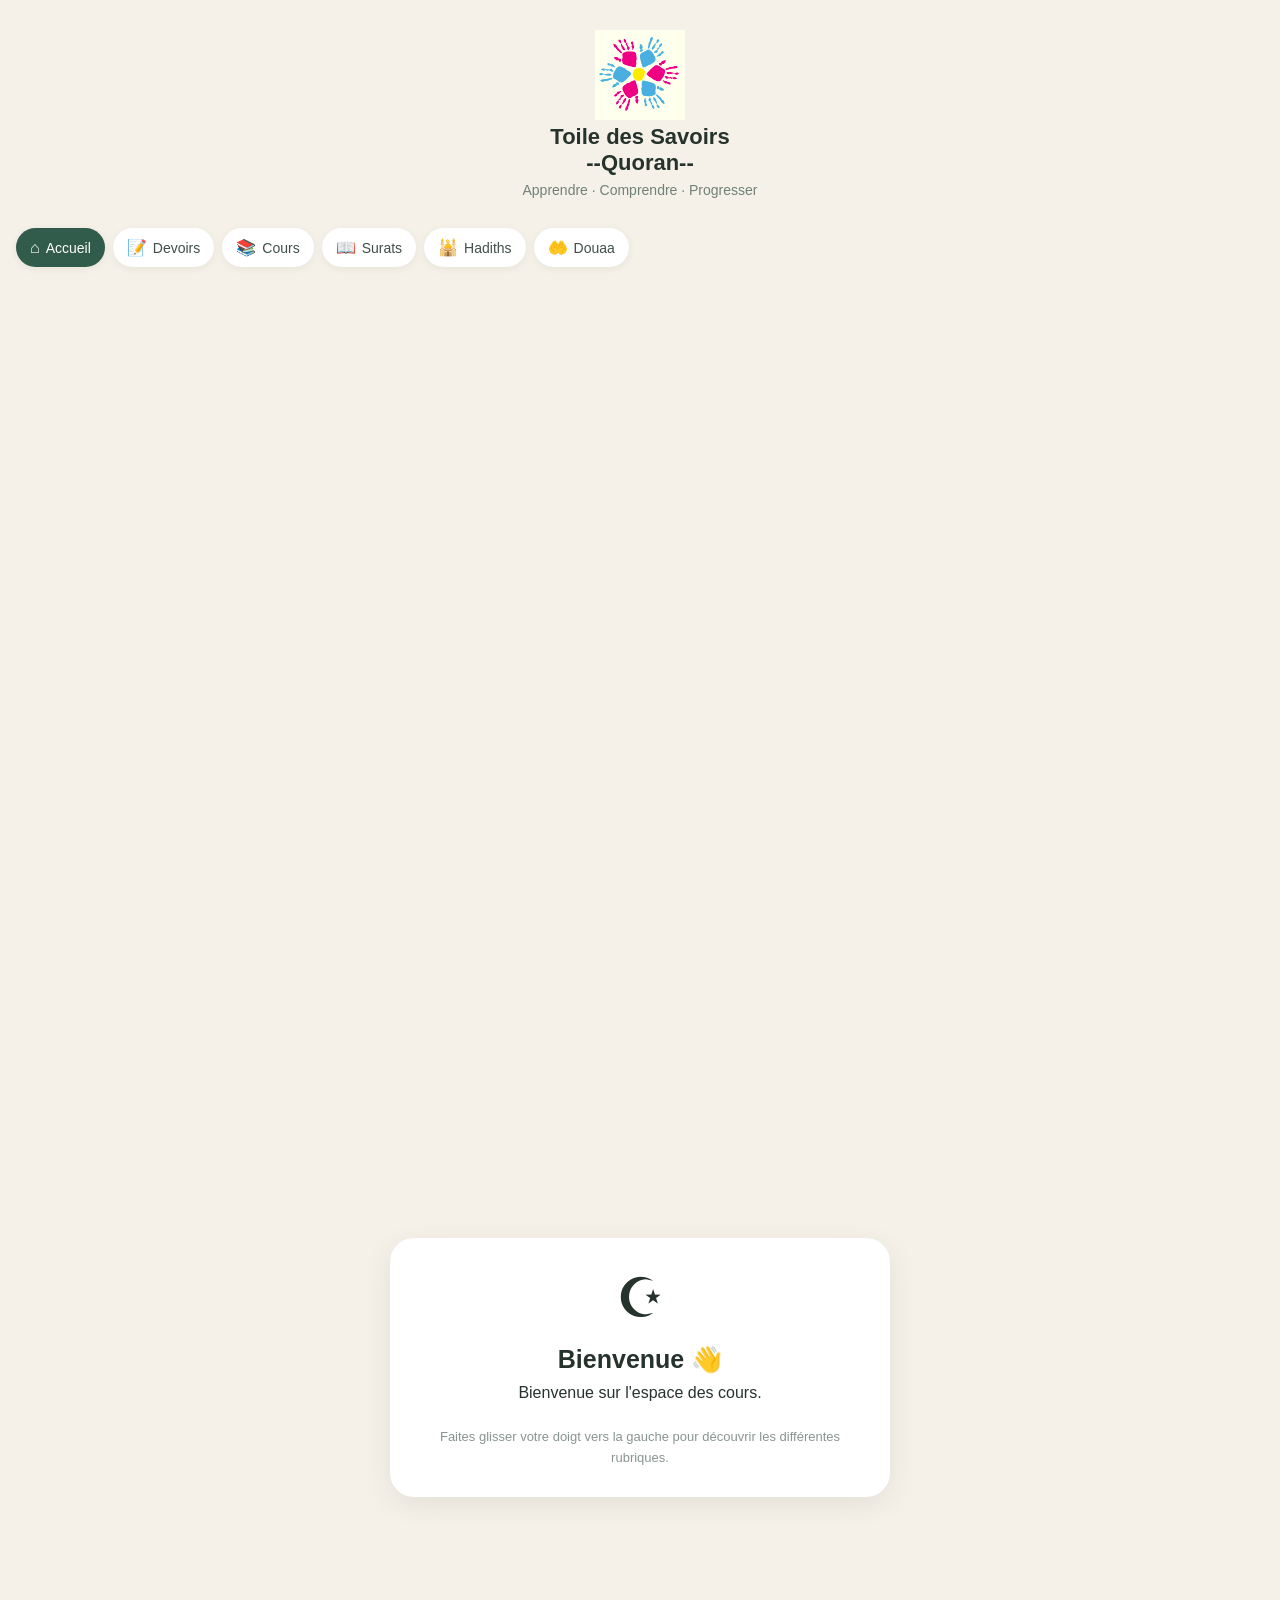
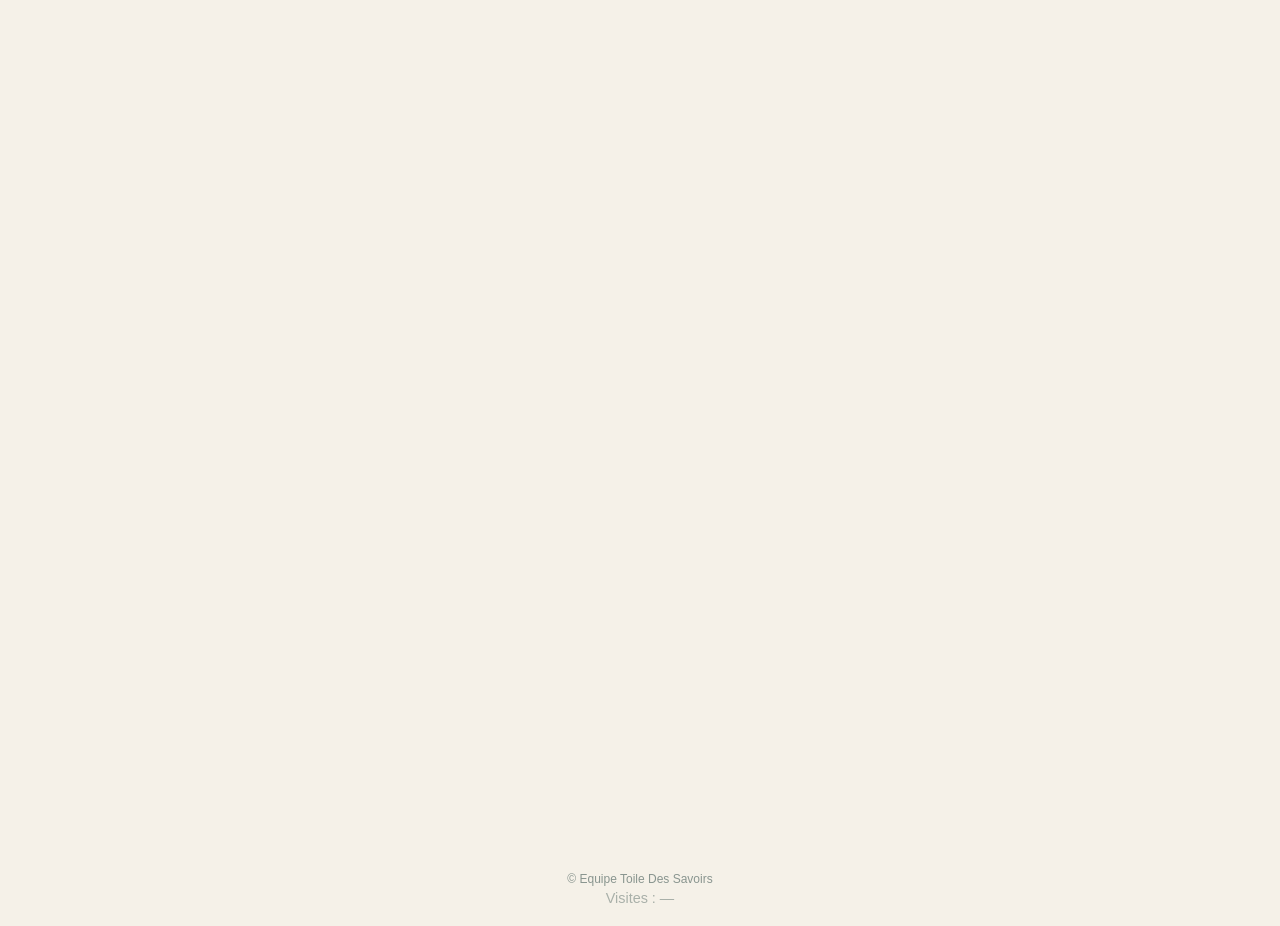
==== index.html @ ae584335 "Update index.html" ====
<!DOCTYPE html>
<html lang="fr">

<head>
    <meta charset="UTF-8">
    <meta name="viewport" content="width=device-width, initial-scale=1.0">
    <meta name="theme-color" content="#f5f1e8">

    <title>Toile des savoirs</title>

    <link rel="stylesheet" href="style.css">
</head>

<body>

    <!-- EN-TÊTE -->
    <header class="header">

        <div class="logo">

            <div class="logo">
                <img src="logo.png" alt="Logo de l'association">
            </div>

            <h1>Toile des Savoirs</h1>
            <h1>--Quoran--</h1>

        </div>

        <p class="subtitle">
            Apprendre · Comprendre · Progresser
        </p>

    </header>


    <!-- NAVIGATION HORIZONTALE -->
    <nav class="navigation">

        <a href="#accueil" class="nav-item active">
            <span>⌂</span>
            Accueil
        </a>

        <a href="#devoirs" class="nav-item">
            <span>📝</span>
            Devoirs
        </a>

        <a href="#cours" class="nav-item">
            <span>📚</span>
            Cours
        </a>

        <a href="#surats" class="nav-item">
            <span>📖</span>
            Surats
        </a>

        <a href="#hadiths" class="nav-item">
            <span>🕌</span>
            Hadiths
        </a>

        <a href="#douaa" class="nav-item">
            <span>🤲</span>
            Douaa
        </a>

    </nav>


    <!-- CONTENU DES PAGES -->
    <main class="pages">


        <!-- ACCUEIL -->
        <section id="accueil" class="page home-page">

            <div class="card welcome-card">

                <div class="big-icon">☪</div>

                <h2>Bienvenue 👋</h2>

                <p>
                    Bienvenue sur l'espace des cours.
                </p>

                <p class="hint">
                    Faites glisser votre doigt vers la gauche
                    pour découvrir les différentes rubriques.
                </p>

            </div>

        </section>


        <!-- DEVOIRS -->
        <section id="devoirs" class="page">

            <div class="card">

                <div class="section-icon">📝</div>

                <h2>Devoirs</h2>

                <p class="description">
                    Retrouve ici les devoirs à faire pour le prochain cours.
                </p>

                <div class="lesson-list">

                    <!-- DEVOIR 1 -->
                    <div class="lesson">

                        <strong>Devoir 1 — 11/10/2026</strong>

                        <span>
                            Mémoriser Ayat El Kursi آيَةُ الْكُرْسِيِّ
                        </span>

                    </div>


                    <!-- DEVOIR 2 -->
                    <div class="lesson">

                        <strong>Devoir 2 — 01/11/2026</strong>

                        <span>
                            Sourate Al-Baqara, verset 285 : آمَنَ الرَّسُولُ بِمَا أُنْزِلَ إِلَيْهِ
                        </span>

                    </div>


                    <!-- DEVOIR 3 -->
                    <div class="lesson">

                        <strong>Devoir 3 — 08/11/2026</strong>

                        <span>
                            Sourate Al-Baqara, verset 286 : لَا يُكَلِّفُ اللَّهُ نَفْسًا إِلَّا وُسْعَهَا
                        </span>

                    </div>

                </div>

            </div>

        </section>

        <!-- COURS -->
        <section id="cours" class="page">

            <div class="card">

                <div class="section-icon">📚</div>

                <h2>Cours</h2>

                <p class="description">
                    Retrouve ici les différents cours.
                </p>

                <div class="lesson-list">

                    <!-- COURS 1 -->
                    <a
                        href="https://drive.google.com/file/d/1bLB-qqunnmc3eS-9xTrLS5FVIZlKx-L-/view?usp=drive_link"
                        class="lesson"
                        target="_blank"
                        rel="noopener noreferrer"
                    >
                        <strong>Cours 1 (04/10/2026)</strong>
                        <span>Al-Fatiha</span>
                    </a>

                    <!-- COURS 2-->
                    <a
                        href="https://drive.google.com/file/d/1TrYuU-rpWvGzJhx4FxZA5jK5yMBJ1NDQ/view?usp=sharing"
                        class="lesson"
                        target="_blank"
                        rel="noopener noreferrer"
                    >
                        <strong>Cours 2 (11/10/2026) </strong>
                        <span>Aya El Kursi + Les piliers de l'Islam</span>
                    </a>

                    <!-- COURS 3 -->
                    <a
                        href="cours/Cours3_AlBaqara2_285etlespiliersdelafoi.html"
                        class="lesson"
                        target="_blank"
                        rel="noopener noreferrer"
                    >
                        <strong>Cours 3 (18/10/2026) </strong>
                        <span>Al-Baqara 2 V285 + Les piliers de la foi</span>
                    </a>

                    <!-- COURS 4 -->
                    <a
                        href="cours/Cours4_AlBaqara2_286etcoursleIhsan.html"
                        class="lesson"
                        target="_blank"
                        rel="noopener noreferrer"
                    >
                        <strong>Cours 4 (01/11/2026)</strong>
                        <span>Al-Baqara 2 V286 + Le Ihsan</span>
                    </a>

                    <!-- COURS 5 -->
                    <a
                        href="cours/Cours5Az-Zalzala.html"
                        class="lesson"
                        target="_blank"
                        rel="noopener noreferrer"
                    >
                        <strong>Cours 5 (08/11/2026)</strong>
                        <span>Az-Zalzala + Mœurs islamiques : la bienfaisance envers les parents</span>
                    </a>

                </div>

            </div>

        </section>

        <!-- SURATS -->
        <section id="surats" class="page">

            <div class="card">

                <div class="section-icon">📖</div>

                <h2>Surats</h2>

                <p class="description">
                    Les surats étudiées pendant les cours.
                </p>

                <div class="lesson-list">

                    <!-- AL-FATIHA -->
                    <div class="lesson">
                        <strong>Al-Fatiha</strong>
                        <span>سورة الفاتحة</span>
                        <audio controls preload="none">
                            <source src="audio/alfatiha.mp3" type="audio/mpeg">
                            Ton navigateur ne supporte pas la lecture audio.
                        </audio>
                    </div>

                    <!-- AYAT EL KURSI -->
                    <div class="lesson">
                        <strong>Verset Al Kursi</strong>
                        <span>آيَةُ الْكُرْسِيِّ</span>
                        <audio controls preload="none">
                            <source src="audio/ayakursi.mp3" type="audio/mpeg">
                            Ton navigateur ne supporte pas la lecture audio.
                        </audio>
                    </div>

                    <!-- AL-BAQARA 285 -->
                    <div class="lesson">
                        <strong>Al-Baqara, verset 285</strong>
                        <span>آمَنَ الرَّسُولُ بِمَا أُنْزِلَ إِلَيْهِ</span>
                        <audio controls preload="none">
                            <source src="audio/AlBaqarah.Ayah285.mp3" type="audio/mpeg">
                            Ton navigateur ne supporte pas la lecture audio.
                        </audio>
                    </div>

                    <!-- AL-BAQARA 286 -->
                    <div class="lesson">
                        <strong>Al-Baqara, verset 286</strong>
                        <span>لَا يُكَلِّفُ اللَّهُ نَفْسًا إِلَّا وُسْعَهَا</span>
                        <audio controls preload="none">
                            <source src="audio/Al-BaqarahAyah286.mp3" type="audio/mpeg">
                            Ton navigateur ne supporte pas la lecture audio.
                        </audio>
                    </div>

                    <!-- AZ-ZALZALA 99 -->
                    <div class="lesson">
                        <strong>Az-Zalzala, sourate 99</strong>
                        <span>إِذَا زُلْزِلَتِ الْأَرْضُ زِلْزَالَهَا</span>
                        <audio controls preload="none">
                            <source src="audio/az-zalzala-sourate99.mp3" type="audio/mpeg">
                            Ton navigateur ne supporte pas la lecture audio.
                        </audio>
                    </div>

                </div>

            </div>

        </section>

        <!-- HADITHS -->
        <section id="hadiths" class="page">

            <div class="card">

                <div class="section-icon">🕌</div>

                <h2>Hadiths</h2>

                <p class="description">
                    Apprends les hadiths en français, en phonétique
                    et en arabe.
                </p>

                <div class="lesson-list">

                    <!-- HADITHS FR -->
                    <a
                        href="hadiths/hadiths_fr.html"
                        class="lesson"
                        target="_blank"
                        rel="noopener noreferrer"
                    >
                        <strong>Hadiths (cliquer ici)</strong>
                        <span>Français, phonétique et arabe</span>
                    </a>

                </div>

            </div>

        </section>

        <!-- DOUAA -->
        <section id="douaa" class="page">

            <div class="card">

                <div class="section-icon">🤲</div>

                <h2>Douaa</h2>

                <p class="description">
                    Quelques invocations à apprendre.
                </p>


                <!-- AVANT DE MANGER -->
                <div class="douaa">

                    <h3>🍽️ Avant de manger</h3>

                    <p class="arabic" dir="rtl" lang="ar">
                        بِسْمِ اللَّهِ
                    </p>

                    <p>
                        <strong>Prononciation :</strong><br>
                        Bismillah.
                    </p>

                    <p>
                        <strong>Traduction :</strong><br>
                        Au nom d'Allah.
                    </p>

                </div>


                <!-- AVANT DE DORMIR -->
                <div class="douaa">

                    <h3>🌙 Avant de dormir</h3>

                    <p class="arabic" dir="rtl" lang="ar">
                        بِاسْمِكَ اللَّهُمَّ أَمُوتُ وَأَحْيَا
                    </p>

                    <p>
                        <strong>Prononciation :</strong><br>
                        Bismika Allahoumma amoutou wa ahya.
                    </p>

                    <p>
                        <strong>Traduction :</strong><br>
                        C'est en Ton nom, ô Allah, que je meurs et que je vis.
                    </p>

                </div>


                <!-- APRÈS LA SALAT -->
                <div class="douaa">

                    <h3>🕌 Invocations après la salat</h3>

                    <p class="description">
                        Les évocations à réciter après la prière obligatoire.
                    </p>


                    <!-- 1. DEMANDE DE PARDON -->
                    <h4>1. Demande de pardon (3 fois)</h4>

                    <p class="arabic" dir="rtl" lang="ar">
                        أَسْتَغْفِرُ اللَّهَ
                    </p>

                    <p>
                        <strong>Prononciation :</strong><br>
                        Astaghfiroullah.
                    </p>

                    <p>
                        <strong>Traduction :</strong><br>
                        Je demande pardon à Allah.
                    </p>


                    <!-- 2. ALLAHOUMMA ANTA AS-SALAM -->
                    <h4>2. Allahoumma anta as-salam</h4>

                    <p class="arabic" dir="rtl" lang="ar">
                        اللَّهُمَّ أَنْتَ السَّلَامُ
                        وَمِنْكَ السَّلَامُ
                        تَبَارَكْتَ يَا ذَا الْجَلَالِ وَالْإِكْرَامِ
                    </p>

                    <p>
                        <strong>Prononciation :</strong><br>
                        Allahoumma anta as-salaam,
                        wa minkas-salaam,
                        tabaarakta yaa dhal-jalaali wal-ikraam.
                    </p>

                    <p>
                        <strong>Traduction :</strong><br>
                        Ô Allah, Tu es la Paix et de Toi vient la paix.
                        Béni sois-Tu, ô Détenteur de la majesté et de la générosité.
                    </p>


                    <!-- 3. LES ÉVOCATIONS -->
                    <h4>3. Les évocations (33 fois chacune)</h4>

                    <p class="arabic" dir="rtl" lang="ar">
                        سُبْحَانَ اللَّهِ
                    </p>

                    <p>
                        <strong>Prononciation :</strong><br>
                        Soubhanallah. (33 fois)
                    </p>

                    <p>
                        <strong>Traduction :</strong><br>
                        Gloire et pureté à Allah.
                    </p>


                    <p class="arabic" dir="rtl" lang="ar">
                        الْحَمْدُ لِلَّهِ
                    </p>

                    <p>
                        <strong>Prononciation :</strong><br>
                        Al-hamdoulillah. (33 fois)
                    </p>

                    <p>
                        <strong>Traduction :</strong><br>
                        Louange à Allah.
                    </p>


                    <p class="arabic" dir="rtl" lang="ar">
                        اللَّهُ أَكْبَرُ
                    </p>

                    <p>
                        <strong>Prononciation :</strong><br>
                        Allahou akbar. (33 fois)
                    </p>

                    <p>
                        <strong>Traduction :</strong><br>
                        Allah est le plus Grand.
                    </p>


                    <!-- 4. INVOCATION FINALE -->
                    <h4>4. Invocation pour compléter les cent</h4>

                    <p class="arabic" dir="rtl" lang="ar">
                        لَا إِلَٰهَ إِلَّا اللَّهُ وَحْدَهُ
                        لَا شَرِيكَ لَهُ،
                        لَهُ الْمُلْكُ وَلَهُ الْحَمْدُ،
                        وَهُوَ عَلَىٰ كُلِّ شَيْءٍ قَدِيرٌ
                    </p>

                    <p>
                        <strong>Prononciation :</strong><br>
                        Laa ilaaha illallaah,
                        wahdahou laa charika lah,
                        lahoul-moulkou wa lahoul-hamd,
                        wa houwa alaa koulli chay'in qadiir.
                    </p>

                    <p>
                        <strong>Traduction :</strong><br>
                        Il n'y a aucune divinité digne d'adoration
                        en dehors d'Allah, Seul et sans associé.
                        À Lui appartiennent la royauté et la louange,
                        et Il est capable de toute chose.
                    </p>


                    <!-- 5. AYAT AL-KURSI -->
                    <h4>5. Ayat al-Kursi — Le Verset du Trône</h4>

                    <p>
                        <strong>À réciter :</strong><br>
                        Ayat al-Kursi, sourate Al-Baqara (2:255).
                    </p>


                    <!-- 6. LES TROIS MOU'AWWIDHAT -->
                    <h4>6. Les trois Mou'awwidhat</h4>

                    <ul>
                        <li>
                            <strong>Al-Ikhlas</strong> — sourate 112.
                        </li>
                        <li>
                            <strong>Al-Falaq</strong> — sourate 113.
                        </li>
                        <li>
                            <strong>An-Nas</strong> — sourate 114.
                        </li>
                    </ul>

                    <p class="description">
                        Les trois sourates protectrices à réciter.
                    </p>

                </div>

            </div>

        </section>

    </main>


    <!-- PIED DE PAGE -->
    <footer>

        <p>
            © Equipe Toile Des Savoirs
        </p>

        <!-- COMPTEUR DE VISITES -->
        <p class="visites">
            Visites : <span id="visites">…</span>
        </p>

    </footer>


    <!-- GOATCOUNTER : enregistre la visite (remplacer "toiledessavoirs" par votre code) -->
    <script data-goatcounter="https://toiledessavoirs.goatcounter.com/count"
            async src="//gc.zgo.at/count.js"></script>

    <!-- GOATCOUNTER : affiche le nombre de visites -->
    <script>
        window.addEventListener('load', function () {
            setTimeout(function () {
                fetch('https://toiledessavoirs.goatcounter.com/counter/' +
                      encodeURIComponent(location.pathname) + '.json')
                    .then(function (r) { return r.json(); })
                    .then(function (d) {
                        document.getElementById('visites').textContent = d.count;
                    })
                    .catch(function () {
                        document.getElementById('visites').textContent = '—';
                    });
            }, 1000);
        });
    </script>

</body>

</html>
---- style.css ----
/* =========================================
   BASE
   ========================================= */

* {
    box-sizing: border-box;
    margin: 0;
    padding: 0;
}

html {
    scroll-behavior: smooth;
}

body {
    font-family: -apple-system, BlinkMacSystemFont, "Segoe UI",
                 Roboto, Arial, sans-serif;

    background: #f5f1e8;
    color: #26332d;

    min-height: 100vh;
}


/* =========================================
   HEADER
   ========================================= */

.header {
    text-align: center;
    padding: 30px 20px 20px;
}

.logo-circle {
    width: 70px;
    height: 70px;

    margin: 0 auto 12px;

    display: flex;
    align-items: center;
    justify-content: center;

    border-radius: 50%;

    background: #315c4b;
    color: white;

    font-size: 32px;

    box-shadow: 0 6px 18px rgba(0, 0, 0, 0.12);
}

.header h1 {
    font-size: 22px;
    font-weight: 600;
}

.subtitle {
    margin-top: 6px;

    font-size: 14px;
    color: #718078;
}


/* =========================================
   NAVIGATION
   ========================================= */

.navigation {
    display: flex;

    gap: 8px;

    padding: 10px 16px 16px;

    overflow-x: auto;

    scrollbar-width: none;

    position: sticky;
    top: 0;

    background: rgba(245, 241, 232, 0.94);

    backdrop-filter: blur(10px);

    z-index: 10;
}

.navigation::-webkit-scrollbar {
    display: none;
}

.nav-item {
    flex: 0 0 auto;

    display: flex;
    align-items: center;
    gap: 6px;

    padding: 10px 14px;

    border-radius: 30px;

    background: white;

    color: #405049;

    text-decoration: none;

    font-size: 14px;

    box-shadow: 0 2px 8px rgba(0, 0, 0, 0.06);
}

.nav-item span {
    font-size: 16px;
}

.nav-item.active {
    background: #315c4b;
    color: white;
}


/* =========================================
   HORIZONTAL PAGES
   ========================================= */

.pages {
    display: flex;

    overflow-x: auto;

    scroll-snap-type: x mandatory;

    scrollbar-width: none;

    width: 100%;

    overscroll-behavior-x: contain;
}

.pages::-webkit-scrollbar {
    display: none;
}

.page {
    flex: 0 0 100%;

    min-height: calc(100vh - 180px);

    padding: 20px;

    display: flex;
    justify-content: center;
    align-items: flex-start;

    scroll-snap-align: start;
}


/* =========================================
   CARDS
   ========================================= */

.card {
    width: 100%;
    max-width: 500px;

    background: white;

    border-radius: 24px;

    padding: 28px 22px;

    box-shadow:
        0 8px 30px rgba(0, 0, 0, 0.07);
}

.home-page {
    align-items: center;
}

.welcome-card {
    text-align: center;
}

.big-icon {
    font-size: 55px;
    margin-bottom: 15px;
}

.section-icon {
    font-size: 38px;
    margin-bottom: 10px;
}

.card h2 {
    font-size: 25px;
    margin-bottom: 10px;
}

.description {
    color: #718078;
    line-height: 1.6;
    margin-bottom: 22px;
}

.hint {
    margin-top: 25px;

    font-size: 13px;
    line-height: 1.6;

    color: #89958f;
}


/* =========================================
   FORMULAIRE
   ========================================= */

.presence-form {
    display: flex;
    flex-direction: column;

    gap: 8px;
}

.presence-form label {
    margin-top: 10px;

    font-size: 14px;
    font-weight: 600;
}

.presence-form input {
    width: 100%;

    padding: 15px;

    border: 1px solid #dce2de;

    border-radius: 12px;

    font-size: 16px;

    outline: none;
}

.presence-form input:focus {
    border-color: #315c4b;
}

.presence-form button {
    margin-top: 18px;

    padding: 15px;

    border: none;
    border-radius: 14px;

    background: #315c4b;
    color: white;

    font-size: 16px;
    font-weight: 600;

    cursor: pointer;
}


/* =========================================
   LISTES
   ========================================= */

.lesson-list {
    display: flex;
    flex-direction: column;

    gap: 10px;
}

.lesson {
    display: flex;
    flex-direction: column;

    padding: 16px;

    border-radius: 14px;

    background: #f4f7f4;

    color: #26332d;

    text-decoration: none;
}

.lesson strong {
    font-size: 16px;
}

.lesson span {
    margin-top: 4px;

    color: #718078;

    font-size: 13px;
}


/* =========================================
   HADITH
   ========================================= */

.hadith {
    margin-top: 20px;

    padding: 20px;

    border-radius: 16px;

    background: #f4f7f4;
}

.hadith-title {
    font-weight: 600;
    margin-bottom: 20px;
}

.arabic {
    direction: rtl;

    font-size: 24px;

    line-height: 2;

    text-align: center;

    margin: 15px 0;
}

.translation {
    line-height: 1.7;

    text-align: center;

    font-style: italic;
}

.source {
    margin-top: 15px;

    text-align: right;

    font-size: 12px;

    color: #718078;
}


/* =========================================
   DOUAA
   ========================================= */

.douaa {
    margin-top: 15px;

    padding: 18px;

    border-radius: 16px;

    background: #f4f7f4;
}

.douaa h3 {
    font-size: 16px;

    margin-bottom: 10px;
}

.douaa p:last-child {
    color: #596760;

    line-height: 1.6;
}


/* =========================================
   FOOTER
   ========================================= */

footer {
    text-align: center;

    padding: 20px;

    color: #89958f;

    font-size: 12px;
}


/* =========================================
   PETITS ÉCRANS
   ========================================= */

@media (max-width: 380px) {

    .header {
        padding-top: 20px;
    }

    .card {
        padding: 22px 18px;
    }

    .page {
        padding: 14px;
    }

}

.lesson audio {
    width: 100%;
    margin-top: 10px;
}

.visites {
    font-size: 0.9rem;
    opacity: 0.7;
    margin-top: 0.25rem;
}
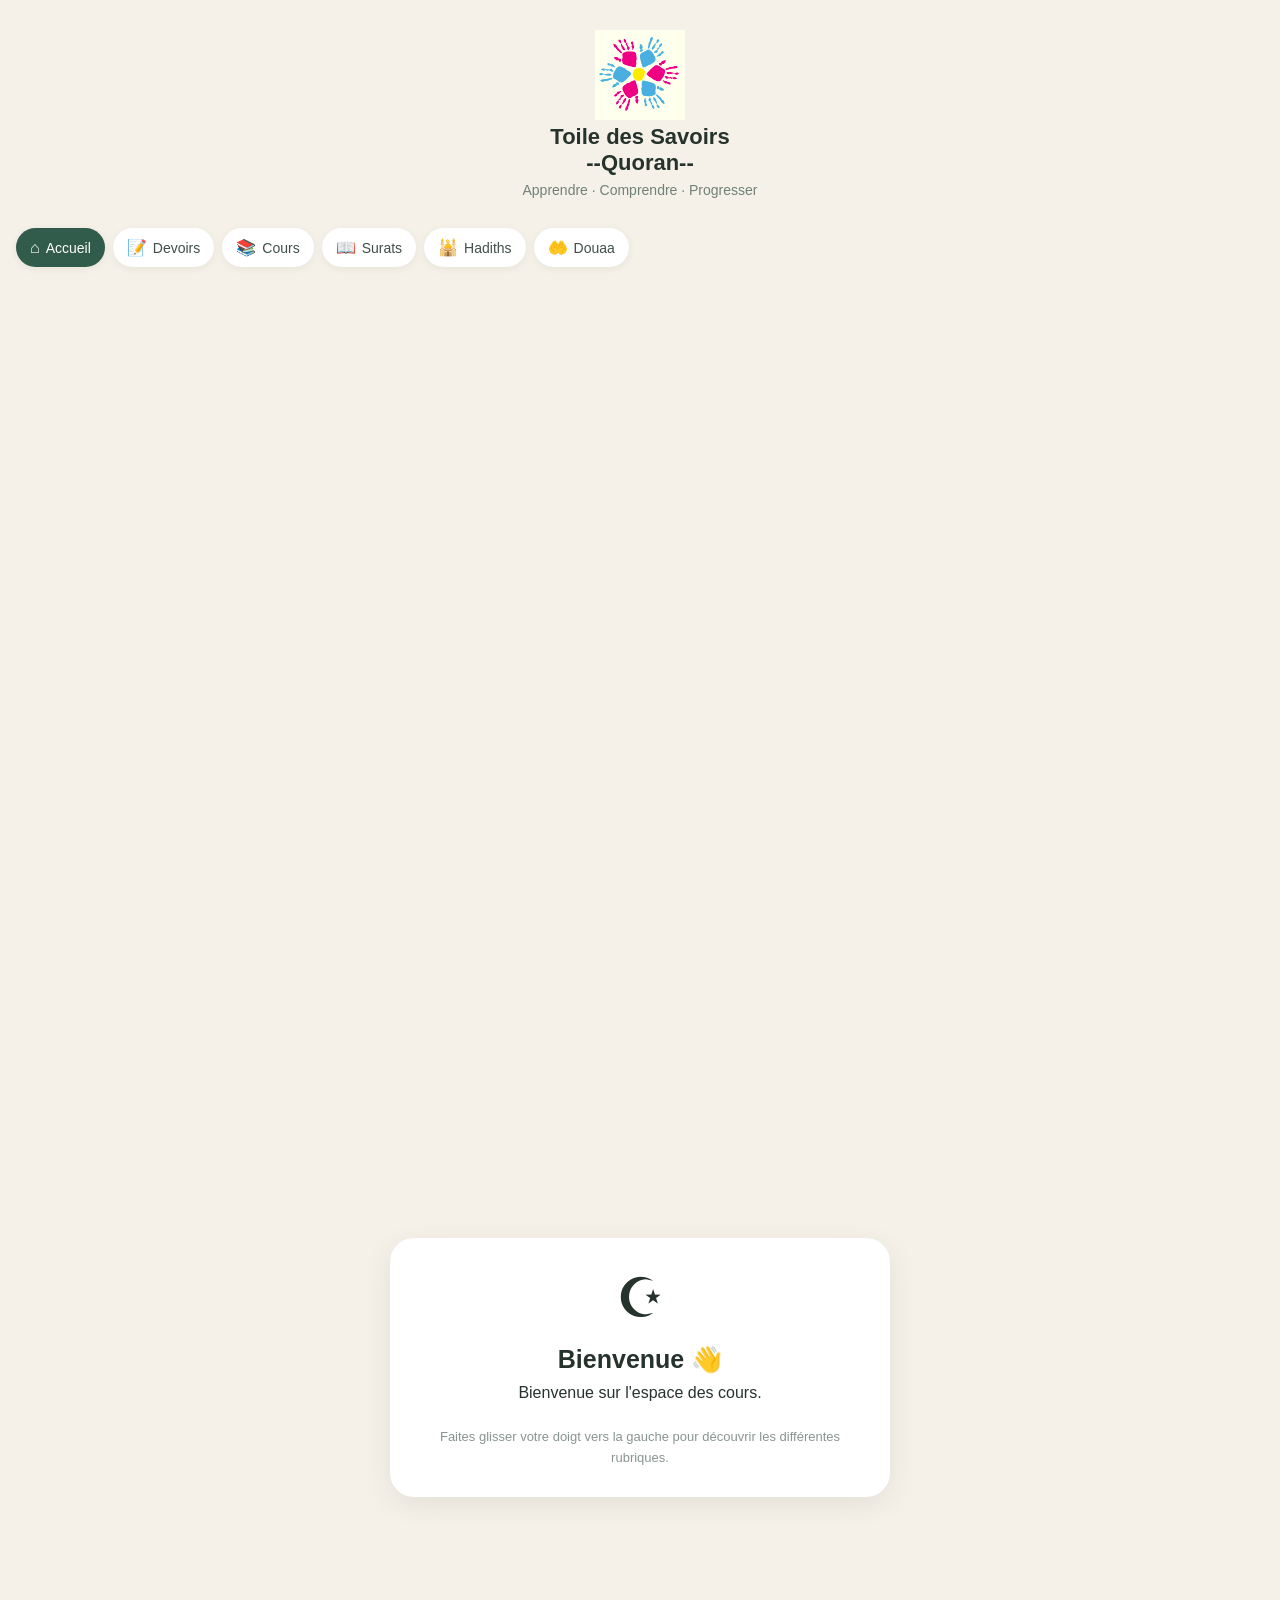
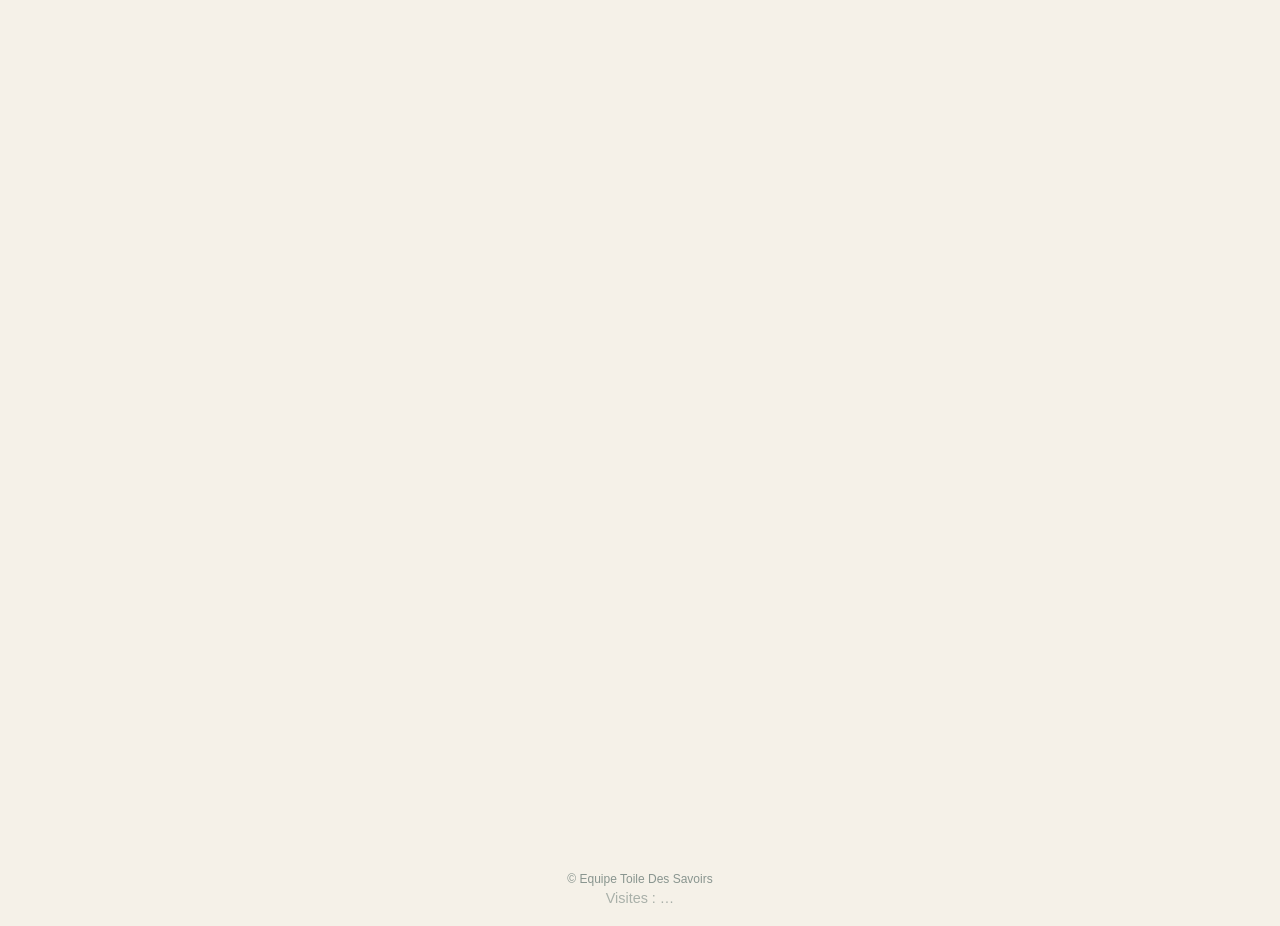
==== commit de963f82: "Update index.html" ====
--- a/index.html
+++ b/index.html
@@ -569,24 +569,27 @@
     </footer>
 
 
-    <!-- GOATCOUNTER : enregistre la visite (remplacer "toiledessavoirs" par votre code) -->
-    <script data-goatcounter="https://toiledessavoirs.goatcounter.com/count"
+    <!-- GOATCOUNTER : enregistre la visite (remplacer VOTRECODE par votre code GoatCounter) -->
+    <script data-goatcounter="https://VOTRECODE.goatcounter.com/count"
             async src="//gc.zgo.at/count.js"></script>
 
-    <!-- GOATCOUNTER : affiche le nombre de visites -->
+    <!-- GOATCOUNTER : affiche le nombre total de visites du site -->
     <script>
         window.addEventListener('load', function () {
             setTimeout(function () {
-                fetch('https://toiledessavoirs.goatcounter.com/counter/' +
-                      encodeURIComponent(location.pathname) + '.json')
-                    .then(function (r) { return r.json(); })
+                fetch('https://VOTRECODE.goatcounter.com/counter/TOTAL.json')
+                    .then(function (r) {
+                        if (!r.ok) throw new Error('HTTP ' + r.status);
+                        return r.json();
+                    })
                     .then(function (d) {
                         document.getElementById('visites').textContent = d.count;
                     })
-                    .catch(function () {
+                    .catch(function (e) {
+                        console.log('Compteur GoatCounter :', e);
                         document.getElementById('visites').textContent = '—';
                     });
-            }, 1000);
+            }, 1500);
         });
     </script>
 
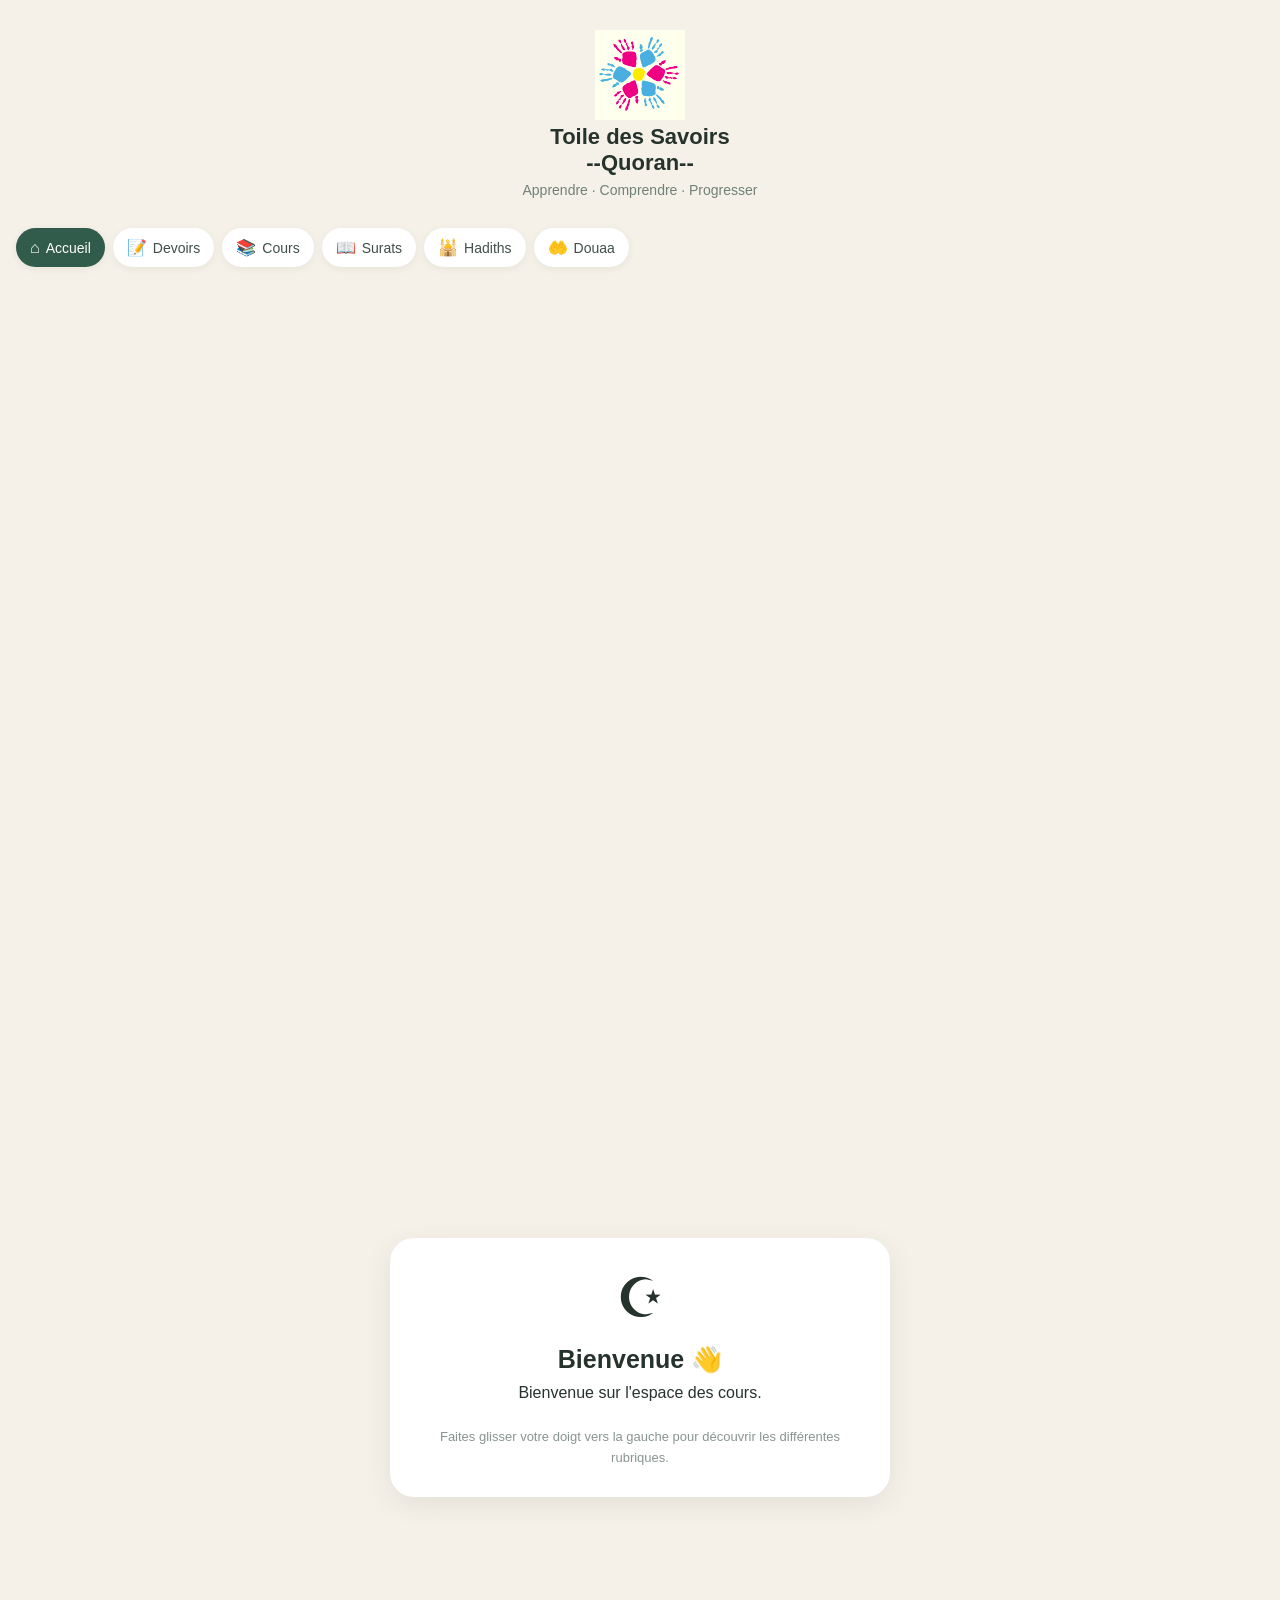
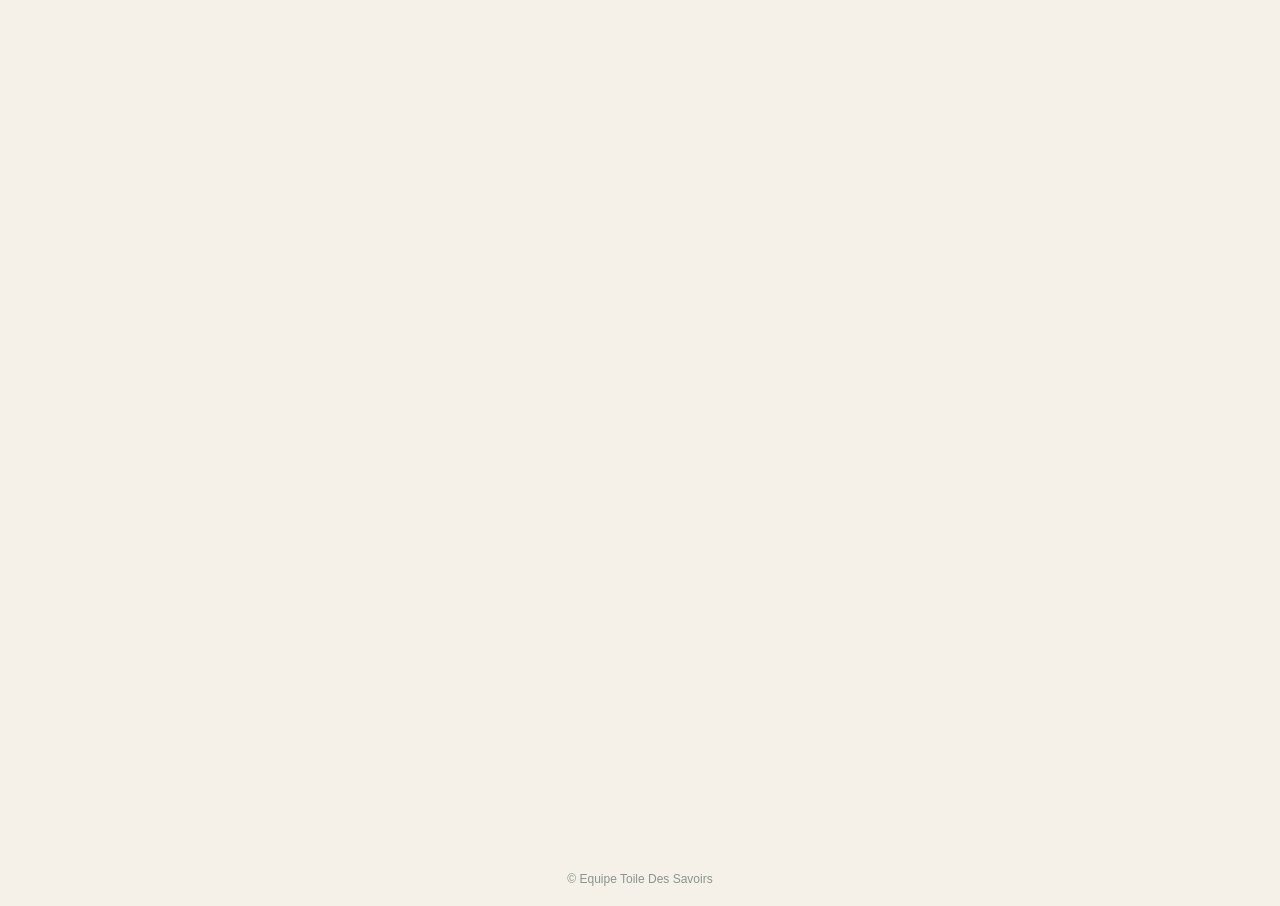
==== commit f779bde5: "Update index.html" ====
--- a/index.html
+++ b/index.html
@@ -112,40 +112,41 @@
 
                 <div class="lesson-list">
 
-                    <!-- DEVOIR 1 -->
-                    <div class="lesson">
-
-                        <strong>Devoir 1 — 11/10/2026</strong>
-
-                        <span>
-                            Mémoriser Ayat El Kursi آيَةُ الْكُرْسِيِّ
-                        </span>
-
-                    </div>
-
-
-                    <!-- DEVOIR 2 -->
-                    <div class="lesson">
-
-                        <strong>Devoir 2 — 01/11/2026</strong>
-
-                        <span>
-                            Sourate Al-Baqara, verset 285 : آمَنَ الرَّسُولُ بِمَا أُنْزِلَ إِلَيْهِ
-                        </span>
-
-                    </div>
-
-
-                    <!-- DEVOIR 3 -->
-                    <div class="lesson">
-
-                        <strong>Devoir 3 — 08/11/2026</strong>
-
-                        <span>
-                            Sourate Al-Baqara, verset 286 : لَا يُكَلِّفُ اللَّهُ نَفْسًا إِلَّا وُسْعَهَا
-                        </span>
-
-                    </div>
+<!-- DEVOIR 1 -->
+<div class="lesson">
+
+    <strong>Devoir 1 — 11/10/2026</strong>
+
+    <span>
+        Mémoriser Ayat El Kursi آيَةُ الْكُرْسِيِّ
+    </span>
+
+
+</div>
+
+
+<!-- DEVOIR 2 -->
+<div class="lesson">
+
+    <strong>Devoir 2 — 01/11/2026</strong>
+
+    <span>
+        Sourate Al-Baqara, verset 285 : آمَنَ الرَّسُولُ بِمَا أُنْزِلَ إِلَيْهِ
+    </span>
+
+</div>
+
+
+<!-- DEVOIR 3 -->
+<div class="lesson">
+
+    <strong>Devoir 3 — 08/11/2026</strong>
+
+    <span>
+        Sourate Al-Baqara, verset 286 : لَا يُكَلِّفُ اللَّهُ نَفْسًا إِلَّا وُسْعَهَا
+    </span>
+
+</div>
 
                 </div>
 
@@ -154,403 +155,403 @@
         </section>
 
         <!-- COURS -->
-        <section id="cours" class="page">
-
-            <div class="card">
-
-                <div class="section-icon">📚</div>
-
-                <h2>Cours</h2>
-
-                <p class="description">
-                    Retrouve ici les différents cours.
-                </p>
-
-                <div class="lesson-list">
-
-                    <!-- COURS 1 -->
-                    <a
-                        href="https://drive.google.com/file/d/1bLB-qqunnmc3eS-9xTrLS5FVIZlKx-L-/view?usp=drive_link"
-                        class="lesson"
-                        target="_blank"
-                        rel="noopener noreferrer"
-                    >
-                        <strong>Cours 1 (04/10/2026)</strong>
-                        <span>Al-Fatiha</span>
-                    </a>
-
-                    <!-- COURS 2-->
-                    <a
-                        href="https://drive.google.com/file/d/1TrYuU-rpWvGzJhx4FxZA5jK5yMBJ1NDQ/view?usp=sharing"
-                        class="lesson"
-                        target="_blank"
-                        rel="noopener noreferrer"
-                    >
-                        <strong>Cours 2 (11/10/2026) </strong>
-                        <span>Aya El Kursi + Les piliers de l'Islam</span>
-                    </a>
-
-                    <!-- COURS 3 -->
-                    <a
-                        href="cours/Cours3_AlBaqara2_285etlespiliersdelafoi.html"
-                        class="lesson"
-                        target="_blank"
-                        rel="noopener noreferrer"
-                    >
-                        <strong>Cours 3 (18/10/2026) </strong>
-                        <span>Al-Baqara 2 V285 + Les piliers de la foi</span>
-                    </a>
-
-                    <!-- COURS 4 -->
-                    <a
-                        href="cours/Cours4_AlBaqara2_286etcoursleIhsan.html"
-                        class="lesson"
-                        target="_blank"
-                        rel="noopener noreferrer"
-                    >
-                        <strong>Cours 4 (01/11/2026)</strong>
-                        <span>Al-Baqara 2 V286 + Le Ihsan</span>
-                    </a>
-
-                    <!-- COURS 5 -->
-                    <a
-                        href="cours/Cours5Az-Zalzala.html"
-                        class="lesson"
-                        target="_blank"
-                        rel="noopener noreferrer"
-                    >
-                        <strong>Cours 5 (08/11/2026)</strong>
-                        <span>Az-Zalzala + Mœurs islamiques : la bienfaisance envers les parents</span>
-                    </a>
-
-                </div>
-
-            </div>
-
-        </section>
-
-        <!-- SURATS -->
-        <section id="surats" class="page">
-
-            <div class="card">
-
-                <div class="section-icon">📖</div>
-
-                <h2>Surats</h2>
-
-                <p class="description">
-                    Les surats étudiées pendant les cours.
-                </p>
-
-                <div class="lesson-list">
-
-                    <!-- AL-FATIHA -->
-                    <div class="lesson">
-                        <strong>Al-Fatiha</strong>
-                        <span>سورة الفاتحة</span>
-                        <audio controls preload="none">
-                            <source src="audio/alfatiha.mp3" type="audio/mpeg">
-                            Ton navigateur ne supporte pas la lecture audio.
-                        </audio>
-                    </div>
-
-                    <!-- AYAT EL KURSI -->
-                    <div class="lesson">
-                        <strong>Verset Al Kursi</strong>
-                        <span>آيَةُ الْكُرْسِيِّ</span>
-                        <audio controls preload="none">
-                            <source src="audio/ayakursi.mp3" type="audio/mpeg">
-                            Ton navigateur ne supporte pas la lecture audio.
-                        </audio>
-                    </div>
-
-                    <!-- AL-BAQARA 285 -->
-                    <div class="lesson">
-                        <strong>Al-Baqara, verset 285</strong>
-                        <span>آمَنَ الرَّسُولُ بِمَا أُنْزِلَ إِلَيْهِ</span>
-                        <audio controls preload="none">
-                            <source src="audio/AlBaqarah.Ayah285.mp3" type="audio/mpeg">
-                            Ton navigateur ne supporte pas la lecture audio.
-                        </audio>
-                    </div>
-
-                    <!-- AL-BAQARA 286 -->
-                    <div class="lesson">
-                        <strong>Al-Baqara, verset 286</strong>
-                        <span>لَا يُكَلِّفُ اللَّهُ نَفْسًا إِلَّا وُسْعَهَا</span>
-                        <audio controls preload="none">
-                            <source src="audio/Al-BaqarahAyah286.mp3" type="audio/mpeg">
-                            Ton navigateur ne supporte pas la lecture audio.
-                        </audio>
-                    </div>
-
-                    <!-- AZ-ZALZALA 99 -->
-                    <div class="lesson">
-                        <strong>Az-Zalzala, sourate 99</strong>
-                        <span>إِذَا زُلْزِلَتِ الْأَرْضُ زِلْزَالَهَا</span>
-                        <audio controls preload="none">
-                            <source src="audio/az-zalzala-sourate99.mp3" type="audio/mpeg">
-                            Ton navigateur ne supporte pas la lecture audio.
-                        </audio>
-                    </div>
-
-                </div>
-
-            </div>
-
-        </section>
-
-        <!-- HADITHS -->
-        <section id="hadiths" class="page">
-
-            <div class="card">
-
-                <div class="section-icon">🕌</div>
-
-                <h2>Hadiths</h2>
-
-                <p class="description">
-                    Apprends les hadiths en français, en phonétique
-                    et en arabe.
-                </p>
-
-                <div class="lesson-list">
-
-                    <!-- HADITHS FR -->
-                    <a
-                        href="hadiths/hadiths_fr.html"
-                        class="lesson"
-                        target="_blank"
-                        rel="noopener noreferrer"
-                    >
-                        <strong>Hadiths (cliquer ici)</strong>
-                        <span>Français, phonétique et arabe</span>
-                    </a>
-
-                </div>
-
-            </div>
-
-        </section>
-
-        <!-- DOUAA -->
-        <section id="douaa" class="page">
-
-            <div class="card">
-
-                <div class="section-icon">🤲</div>
-
-                <h2>Douaa</h2>
-
-                <p class="description">
-                    Quelques invocations à apprendre.
-                </p>
-
-
-                <!-- AVANT DE MANGER -->
-                <div class="douaa">
-
-                    <h3>🍽️ Avant de manger</h3>
-
-                    <p class="arabic" dir="rtl" lang="ar">
-                        بِسْمِ اللَّهِ
-                    </p>
-
-                    <p>
-                        <strong>Prononciation :</strong><br>
-                        Bismillah.
-                    </p>
-
-                    <p>
-                        <strong>Traduction :</strong><br>
-                        Au nom d'Allah.
-                    </p>
-
-                </div>
-
-
-                <!-- AVANT DE DORMIR -->
-                <div class="douaa">
-
-                    <h3>🌙 Avant de dormir</h3>
-
-                    <p class="arabic" dir="rtl" lang="ar">
-                        بِاسْمِكَ اللَّهُمَّ أَمُوتُ وَأَحْيَا
-                    </p>
-
-                    <p>
-                        <strong>Prononciation :</strong><br>
-                        Bismika Allahoumma amoutou wa ahya.
-                    </p>
-
-                    <p>
-                        <strong>Traduction :</strong><br>
-                        C'est en Ton nom, ô Allah, que je meurs et que je vis.
-                    </p>
-
-                </div>
-
-
-                <!-- APRÈS LA SALAT -->
-                <div class="douaa">
-
-                    <h3>🕌 Invocations après la salat</h3>
-
-                    <p class="description">
-                        Les évocations à réciter après la prière obligatoire.
-                    </p>
-
-
-                    <!-- 1. DEMANDE DE PARDON -->
-                    <h4>1. Demande de pardon (3 fois)</h4>
-
-                    <p class="arabic" dir="rtl" lang="ar">
-                        أَسْتَغْفِرُ اللَّهَ
-                    </p>
-
-                    <p>
-                        <strong>Prononciation :</strong><br>
-                        Astaghfiroullah.
-                    </p>
-
-                    <p>
-                        <strong>Traduction :</strong><br>
-                        Je demande pardon à Allah.
-                    </p>
-
-
-                    <!-- 2. ALLAHOUMMA ANTA AS-SALAM -->
-                    <h4>2. Allahoumma anta as-salam</h4>
-
-                    <p class="arabic" dir="rtl" lang="ar">
-                        اللَّهُمَّ أَنْتَ السَّلَامُ
-                        وَمِنْكَ السَّلَامُ
-                        تَبَارَكْتَ يَا ذَا الْجَلَالِ وَالْإِكْرَامِ
-                    </p>
-
-                    <p>
-                        <strong>Prononciation :</strong><br>
-                        Allahoumma anta as-salaam,
-                        wa minkas-salaam,
-                        tabaarakta yaa dhal-jalaali wal-ikraam.
-                    </p>
-
-                    <p>
-                        <strong>Traduction :</strong><br>
-                        Ô Allah, Tu es la Paix et de Toi vient la paix.
-                        Béni sois-Tu, ô Détenteur de la majesté et de la générosité.
-                    </p>
-
-
-                    <!-- 3. LES ÉVOCATIONS -->
-                    <h4>3. Les évocations (33 fois chacune)</h4>
-
-                    <p class="arabic" dir="rtl" lang="ar">
-                        سُبْحَانَ اللَّهِ
-                    </p>
-
-                    <p>
-                        <strong>Prononciation :</strong><br>
-                        Soubhanallah. (33 fois)
-                    </p>
-
-                    <p>
-                        <strong>Traduction :</strong><br>
-                        Gloire et pureté à Allah.
-                    </p>
-
-
-                    <p class="arabic" dir="rtl" lang="ar">
-                        الْحَمْدُ لِلَّهِ
-                    </p>
-
-                    <p>
-                        <strong>Prononciation :</strong><br>
-                        Al-hamdoulillah. (33 fois)
-                    </p>
-
-                    <p>
-                        <strong>Traduction :</strong><br>
-                        Louange à Allah.
-                    </p>
-
-
-                    <p class="arabic" dir="rtl" lang="ar">
-                        اللَّهُ أَكْبَرُ
-                    </p>
-
-                    <p>
-                        <strong>Prononciation :</strong><br>
-                        Allahou akbar. (33 fois)
-                    </p>
-
-                    <p>
-                        <strong>Traduction :</strong><br>
-                        Allah est le plus Grand.
-                    </p>
-
-
-                    <!-- 4. INVOCATION FINALE -->
-                    <h4>4. Invocation pour compléter les cent</h4>
-
-                    <p class="arabic" dir="rtl" lang="ar">
-                        لَا إِلَٰهَ إِلَّا اللَّهُ وَحْدَهُ
-                        لَا شَرِيكَ لَهُ،
-                        لَهُ الْمُلْكُ وَلَهُ الْحَمْدُ،
-                        وَهُوَ عَلَىٰ كُلِّ شَيْءٍ قَدِيرٌ
-                    </p>
-
-                    <p>
-                        <strong>Prononciation :</strong><br>
-                        Laa ilaaha illallaah,
-                        wahdahou laa charika lah,
-                        lahoul-moulkou wa lahoul-hamd,
-                        wa houwa alaa koulli chay'in qadiir.
-                    </p>
-
-                    <p>
-                        <strong>Traduction :</strong><br>
-                        Il n'y a aucune divinité digne d'adoration
-                        en dehors d'Allah, Seul et sans associé.
-                        À Lui appartiennent la royauté et la louange,
-                        et Il est capable de toute chose.
-                    </p>
-
-
-                    <!-- 5. AYAT AL-KURSI -->
-                    <h4>5. Ayat al-Kursi — Le Verset du Trône</h4>
-
-                    <p>
-                        <strong>À réciter :</strong><br>
-                        Ayat al-Kursi, sourate Al-Baqara (2:255).
-                    </p>
-
-
-                    <!-- 6. LES TROIS MOU'AWWIDHAT -->
-                    <h4>6. Les trois Mou'awwidhat</h4>
-
-                    <ul>
-                        <li>
-                            <strong>Al-Ikhlas</strong> — sourate 112.
-                        </li>
-                        <li>
-                            <strong>Al-Falaq</strong> — sourate 113.
-                        </li>
-                        <li>
-                            <strong>An-Nas</strong> — sourate 114.
-                        </li>
-                    </ul>
-
-                    <p class="description">
-                        Les trois sourates protectrices à réciter.
-                    </p>
-
-                </div>
-
-            </div>
-
-        </section>
-
+<section id="cours" class="page">
+
+    <div class="card">
+
+        <div class="section-icon">📚</div>
+
+        <h2>Cours</h2>
+
+        <p class="description">
+            Retrouve ici les différents cours.
+        </p>
+
+        <div class="lesson-list">
+
+            <!-- COURS 1 -->
+            <a
+                href="https://drive.google.com/file/d/1bLB-qqunnmc3eS-9xTrLS5FVIZlKx-L-/view?usp=drive_link"
+                class="lesson"
+                target="_blank"
+                rel="noopener noreferrer"
+            >
+                <strong>Cours 1 (04/10/2026)</strong>
+                <span>Al-Fatiha</span>
+            </a>
+
+            <!-- COURS 2-->
+            <a
+                href="https://drive.google.com/file/d/1TrYuU-rpWvGzJhx4FxZA5jK5yMBJ1NDQ/view?usp=sharing"
+                class="lesson"
+                target="_blank"
+                rel="noopener noreferrer"
+            >
+                <strong>Cours 2 (11/10/2026) </strong>
+                <span>Aya El Kursi + Les piliers de l'Islam</span>
+            </a>
+
+            <!-- COURS 3 -->
+            <a
+                href="cours/Cours3_AlBaqara2_285etlespiliersdelafoi.html"
+                class="lesson"
+                target="_blank"
+                rel="noopener noreferrer"
+            >
+                <strong>Cours 3 (18/10/2026) </strong>
+                <span>Al-Baqara 2 V285 + Les piliers de la foi</span>
+            </a>
+
+            <!-- COURS 4 -->
+            <a
+                href="cours/Cours4_AlBaqara2_286etcoursleIhsan.html"
+                class="lesson"
+                target="_blank"
+                rel="noopener noreferrer"
+            >
+                <strong>Cours 4 (01/11/2026)</strong>
+                <span>Al-Baqara 2 V286 + Le Ihsan</span>
+            </a>
+<!-- COURS 5 -->
+            <a
+                href="cours/Cours5Az-Zalzala.html"
+                class="lesson"
+                target="_blank"
+                rel="noopener noreferrer"
+            >
+                <strong>Cours 5 (08/11/2026)</strong>
+                <span>Az-Zalzala + Mœurs islamiques : la bienfaisance envers les parents</span>
+            </a>
+          
+
+        </div>
+
+    </div>
+
+</section>
+<!-- SURATS -->
+<section id="surats" class="page">
+
+    <div class="card">
+
+        <div class="section-icon">📖</div>
+
+        <h2>Surats</h2>
+
+        <p class="description">
+            Les surats étudiées pendant les cours.
+        </p>
+
+        <div class="lesson-list">
+
+            <!-- AL-FATIHA -->
+            <div class="lesson">
+                <strong>Al-Fatiha</strong>
+                <span>سورة الفاتحة</span>
+                <audio controls preload="none">
+                    <source src="audio/alfatiha.mp3" type="audio/mpeg">
+                    Ton navigateur ne supporte pas la lecture audio.
+                </audio>
+            </div>
+
+            <!-- AYAT EL KURSI -->
+            <div class="lesson">
+                <strong>Verset Al Kursi</strong>
+                <span>آيَةُ الْكُرْسِيِّ</span>
+                <audio controls preload="none">
+                    <source src="audio/ayakursi.mp3" type="audio/mpeg">
+                    Ton navigateur ne supporte pas la lecture audio.
+                </audio>
+            </div>
+
+            <!-- AL-BAQARA 285 -->
+            <div class="lesson">
+                <strong>Al-Baqara, verset 285</strong>
+                <span>آمَنَ الرَّسُولُ بِمَا أُنْزِلَ إِلَيْهِ</span>
+                <audio controls preload="none">
+                    <source src="audio/AlBaqarah.Ayah285.mp3" type="audio/mpeg">
+                    Ton navigateur ne supporte pas la lecture audio.
+                </audio>
+            </div>
+
+            <!-- AL-BAQARA 286 -->
+            <div class="lesson">
+                <strong>Al-Baqara, verset 286</strong>
+                <span>لَا يُكَلِّفُ اللَّهُ نَفْسًا إِلَّا وُسْعَهَا</span>
+                <audio controls preload="none">
+                    <source src="audio/Al-BaqarahAyah286.mp3" type="audio/mpeg">
+                    Ton navigateur ne supporte pas la lecture audio.
+                </audio>
+            </div>
+<!-- AZ-ZALZALA 99 -->
+<div class="lesson">
+    <strong>Az-Zalzala, sourate 99</strong>
+    <span>إِذَا زُلْزِلَتِ الْأَرْضُ زِلْزَالَهَا</span>
+    <audio controls preload="none">
+        <source src="audio/az-zalzala-sourate99.mp3" type="audio/mpeg">
+        Ton navigateur ne supporte pas la lecture audio.
+    </audio>
+</div>
+        </div>
+
+    </div>
+
+</section>
+
+<!-- HADITHS -->
+<section id="hadiths" class="page">
+
+    <div class="card">
+
+        <div class="section-icon">🕌</div>
+
+        <h2>Hadiths</h2>
+
+        <p class="description">
+            Apprends les hadiths en français, en phonétique
+            et en arabe.
+        </p>
+
+        <div class="lesson-list">
+
+            <!-- HADITHS FR -->
+            <a
+                href="hadiths/hadiths_fr.html"
+                class="lesson"
+                target="_blank"
+                rel="noopener noreferrer"
+            >
+                <strong>Hadiths (cliquer ici)</strong>
+                <span>Français, phonétique et arabe</span>
+            </a>
+
+        </div>
+
+    </div>
+
+</section>
+
+<!-- DOUAA -->
+<section id="douaa" class="page">
+
+    <div class="card">
+
+        <div class="section-icon">🤲</div>
+
+        <h2>Douaa</h2>
+
+        <p class="description">
+            Quelques invocations à apprendre.
+        </p>
+
+
+        <!-- AVANT DE MANGER -->
+        <div class="douaa">
+
+            <h3>🍽️ Avant de manger</h3>
+
+            <p class="arabic" dir="rtl" lang="ar">
+                بِسْمِ اللَّهِ
+            </p>
+
+            <p>
+                <strong>Prononciation :</strong><br>
+                Bismillah.
+            </p>
+
+            <p>
+                <strong>Traduction :</strong><br>
+                Au nom d'Allah.
+            </p>
+
+        </div>
+
+
+        <!-- AVANT DE DORMIR -->
+        <div class="douaa">
+
+            <h3>🌙 Avant de dormir</h3>
+
+            <p class="arabic" dir="rtl" lang="ar">
+                بِاسْمِكَ اللَّهُمَّ أَمُوتُ وَأَحْيَا
+            </p>
+
+            <p>
+                <strong>Prononciation :</strong><br>
+                Bismika Allahoumma amoutou wa ahya.
+            </p>
+
+            <p>
+                <strong>Traduction :</strong><br>
+                C'est en Ton nom, ô Allah, que je meurs et que je vis.
+            </p>
+
+        </div>
+
+
+        <!-- APRÈS LA SALAT -->
+        <div class="douaa">
+
+            <h3>🕌 Invocations après la salat</h3>
+
+            <p class="description">
+                Les évocations à réciter après la prière obligatoire.
+            </p>
+
+
+            <!-- 1. DEMANDE DE PARDON -->
+            <h4>1. Demande de pardon (3 fois)</h4>
+
+            <p class="arabic" dir="rtl" lang="ar">
+                أَسْتَغْفِرُ اللَّهَ
+            </p>
+
+            <p>
+                <strong>Prononciation :</strong><br>
+                Astaghfiroullah.
+            </p>
+
+            <p>
+                <strong>Traduction :</strong><br>
+                Je demande pardon à Allah.
+            </p>
+
+
+            <!-- 2. ALLAHOUMMA ANTA AS-SALAM -->
+            <h4>2. Allahoumma anta as-salam</h4>
+
+            <p class="arabic" dir="rtl" lang="ar">
+                اللَّهُمَّ أَنْتَ السَّلَامُ
+                وَمِنْكَ السَّلَامُ
+                تَبَارَكْتَ يَا ذَا الْجَلَالِ وَالْإِكْرَامِ
+            </p>
+
+            <p>
+                <strong>Prononciation :</strong><br>
+                Allahoumma anta as-salaam,
+                wa minkas-salaam,
+                tabaarakta yaa dhal-jalaali wal-ikraam.
+            </p>
+
+            <p>
+                <strong>Traduction :</strong><br>
+                Ô Allah, Tu es la Paix et de Toi vient la paix.
+                Béni sois-Tu, ô Détenteur de la majesté et de la générosité.
+            </p>
+
+
+            <!-- 3. LES ÉVOCATIONS -->
+            <h4>3. Les évocations (33 fois chacune)</h4>
+
+            <p class="arabic" dir="rtl" lang="ar">
+                سُبْحَانَ اللَّهِ
+            </p>
+
+            <p>
+                <strong>Prononciation :</strong><br>
+                Soubhanallah. (33 fois)
+            </p>
+
+            <p>
+                <strong>Traduction :</strong><br>
+                Gloire et pureté à Allah.
+            </p>
+
+
+            <p class="arabic" dir="rtl" lang="ar">
+                الْحَمْدُ لِلَّهِ
+            </p>
+
+            <p>
+                <strong>Prononciation :</strong><br>
+                Al-hamdoulillah. (33 fois)
+            </p>
+
+            <p>
+                <strong>Traduction :</strong><br>
+                Louange à Allah.
+            </p>
+
+
+            <p class="arabic" dir="rtl" lang="ar">
+                اللَّهُ أَكْبَرُ
+            </p>
+
+            <p>
+                <strong>Prononciation :</strong><br>
+                Allahou akbar. (33 fois)
+            </p>
+
+            <p>
+                <strong>Traduction :</strong><br>
+                Allah est le plus Grand.
+            </p>
+
+
+            <!-- 4. INVOCATION FINALE -->
+            <h4>4. Invocation pour compléter les cent</h4>
+
+            <p class="arabic" dir="rtl" lang="ar">
+                لَا إِلَٰهَ إِلَّا اللَّهُ وَحْدَهُ
+                لَا شَرِيكَ لَهُ،
+                لَهُ الْمُلْكُ وَلَهُ الْحَمْدُ،
+                وَهُوَ عَلَىٰ كُلِّ شَيْءٍ قَدِيرٌ
+            </p>
+
+            <p>
+                <strong>Prononciation :</strong><br>
+                Laa ilaaha illallaah,
+                wahdahou laa charika lah,
+                lahoul-moulkou wa lahoul-hamd,
+                wa houwa alaa koulli chay'in qadiir.
+            </p>
+
+            <p>
+                <strong>Traduction :</strong><br>
+                Il n'y a aucune divinité digne d'adoration
+                en dehors d'Allah, Seul et sans associé.
+                À Lui appartiennent la royauté et la louange,
+                et Il est capable de toute chose.
+            </p>
+
+
+            <!-- 5. AYAT AL-KURSI -->
+            <h4>5. Ayat al-Kursi — Le Verset du Trône</h4>
+
+            <p>
+                <strong>À réciter :</strong><br>
+                Ayat al-Kursi, sourate Al-Baqara (2:255).
+            </p>
+
+
+            <!-- 6. LES TROIS MOU'AWWIDHAT -->
+            <h4>6. Les trois Mou'awwidhat</h4>
+
+            <ul>
+                <li>
+                    <strong>Al-Ikhlas</strong> — sourate 112.
+                </li>
+                <li>
+                    <strong>Al-Falaq</strong> — sourate 113.
+                </li>
+                <li>
+                    <strong>An-Nas</strong> — sourate 114.
+                </li>
+            </ul>
+
+            <p class="description">
+                Les trois sourates protectrices à réciter.
+            </p>
+
+        </div>
+
+    </div>
+
+</section>
+
+
+
+        
     </main>
 
 
@@ -561,38 +562,8 @@
             © Equipe Toile Des Savoirs
         </p>
 
-        <!-- COMPTEUR DE VISITES -->
-        <p class="visites">
-            Visites : <span id="visites">…</span>
-        </p>
-
     </footer>
 
-
-    <!-- GOATCOUNTER : enregistre la visite (remplacer VOTRECODE par votre code GoatCounter) -->
-    <script data-goatcounter="https://VOTRECODE.goatcounter.com/count"
-            async src="//gc.zgo.at/count.js"></script>
-
-    <!-- GOATCOUNTER : affiche le nombre total de visites du site -->
-    <script>
-        window.addEventListener('load', function () {
-            setTimeout(function () {
-                fetch('https://VOTRECODE.goatcounter.com/counter/TOTAL.json')
-                    .then(function (r) {
-                        if (!r.ok) throw new Error('HTTP ' + r.status);
-                        return r.json();
-                    })
-                    .then(function (d) {
-                        document.getElementById('visites').textContent = d.count;
-                    })
-                    .catch(function (e) {
-                        console.log('Compteur GoatCounter :', e);
-                        document.getElementById('visites').textContent = '—';
-                    });
-            }, 1500);
-        });
-    </script>
-
 </body>
 
 </html>
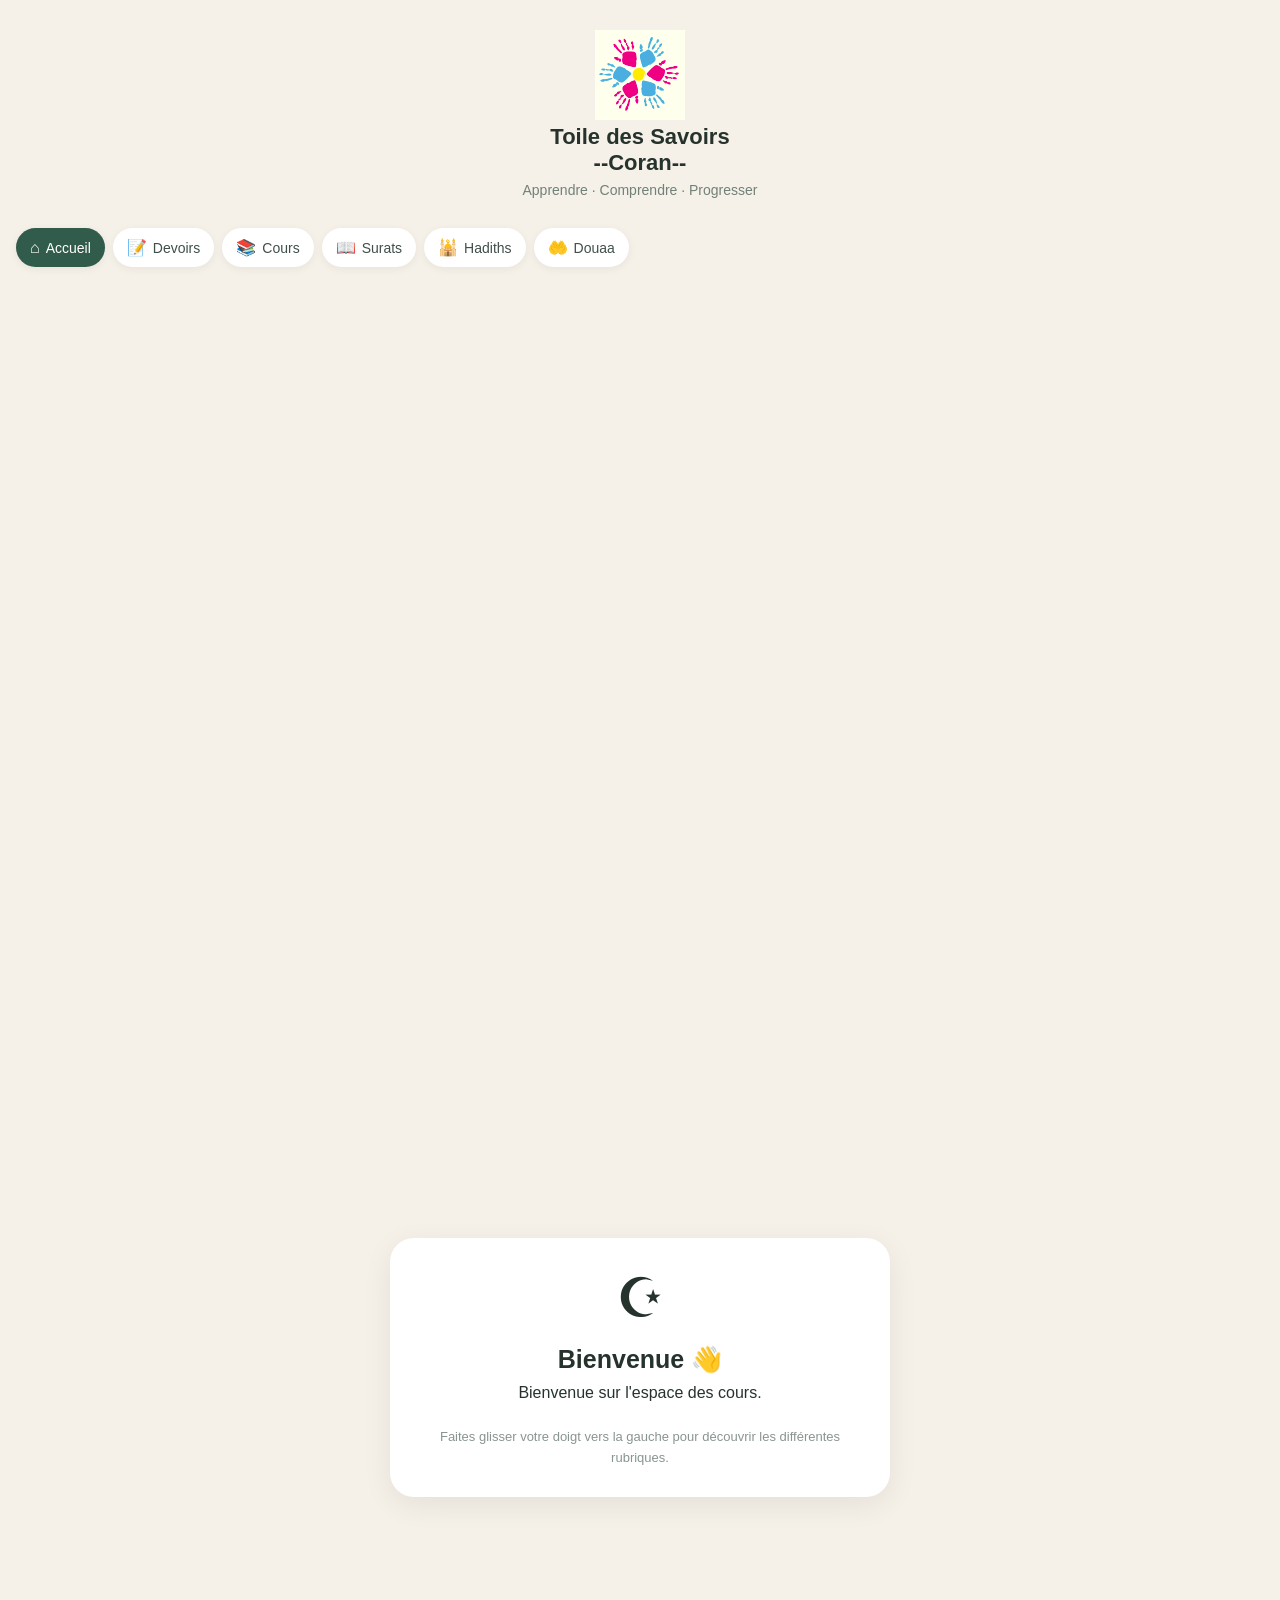
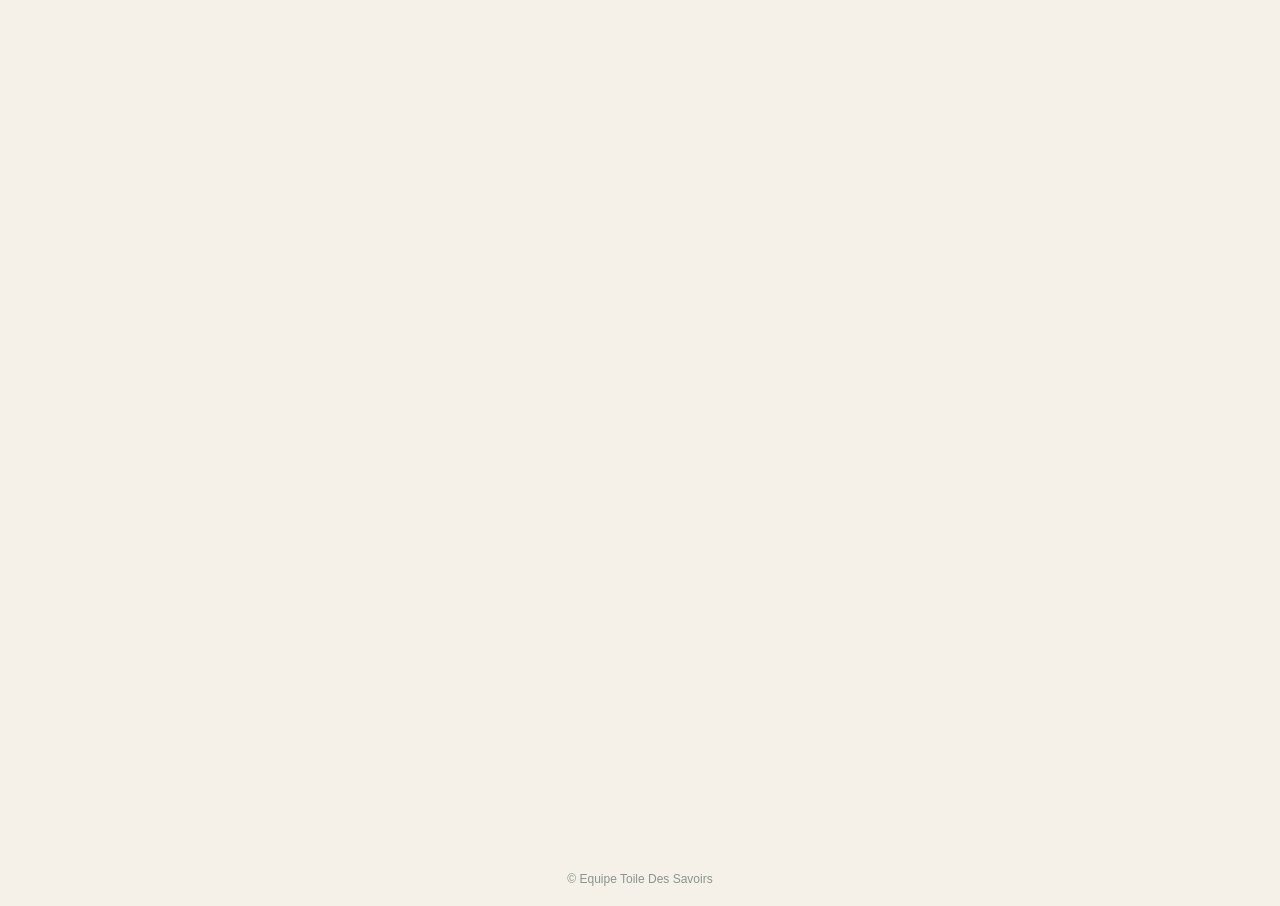
==== commit f2f0de27: "Update index.html" ====
--- a/index.html
+++ b/index.html
@@ -23,7 +23,7 @@
             </div>
 
             <h1>Toile des Savoirs</h1>
-            <h1>--Quoran--</h1>
+            <h1>--Coran--</h1>
 
         </div>
 
--- a/style.css
+++ b/style.css
@@ -429,9 +429,3 @@
     width: 100%;
     margin-top: 10px;
 }
-
-.visites {
-    font-size: 0.9rem;
-    opacity: 0.7;
-    margin-top: 0.25rem;
-}
